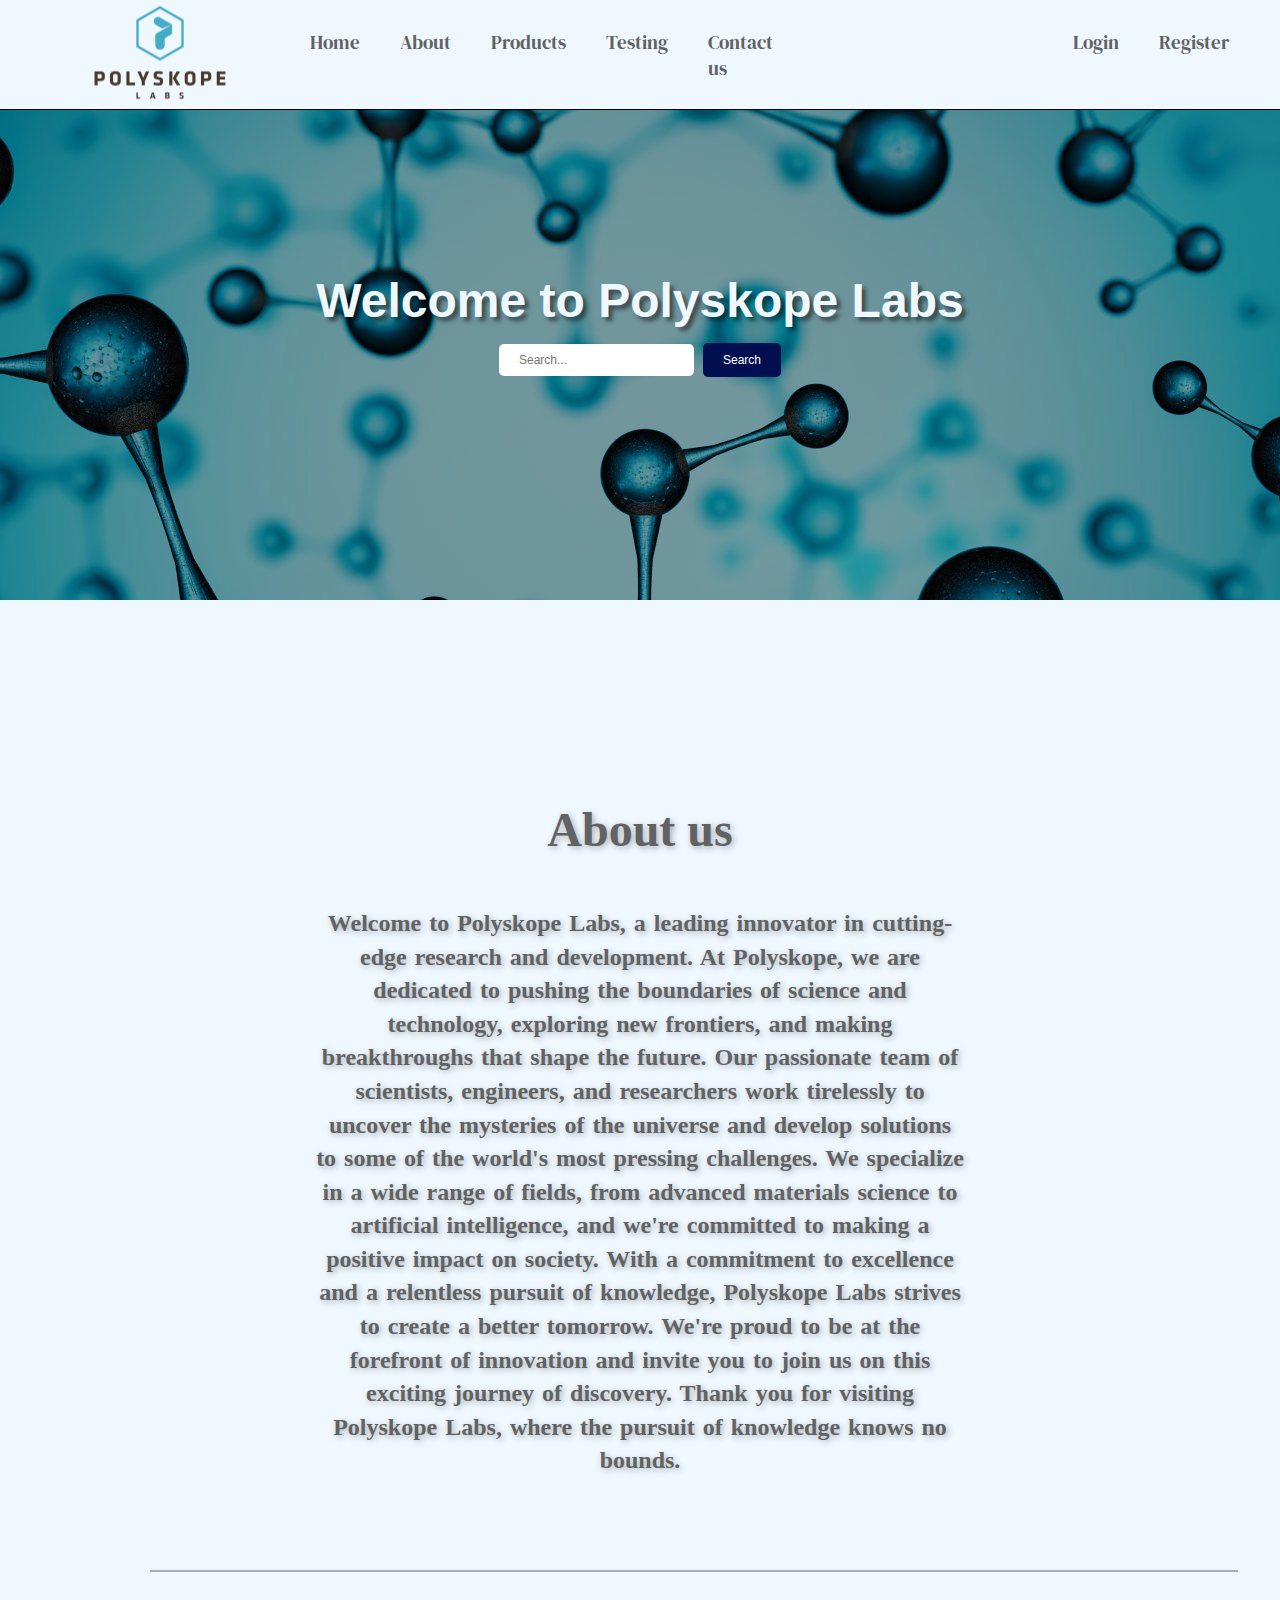
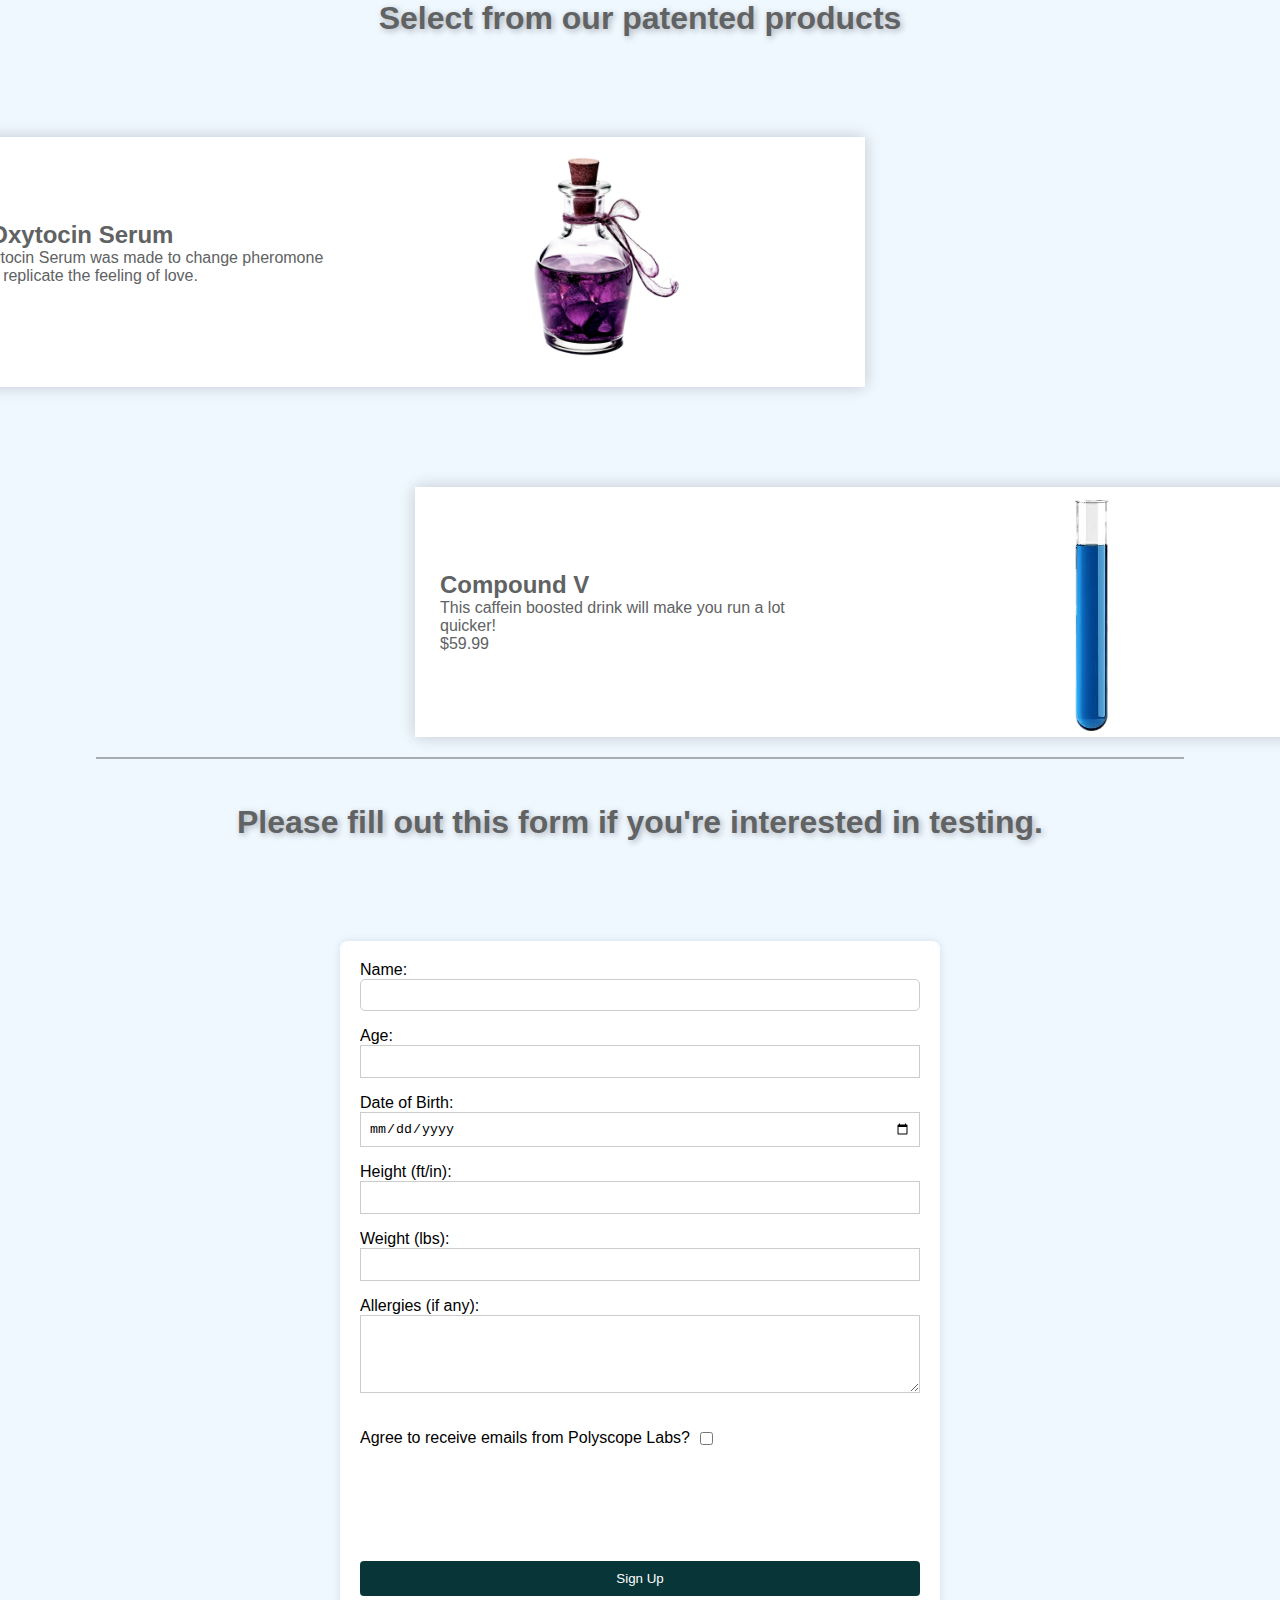
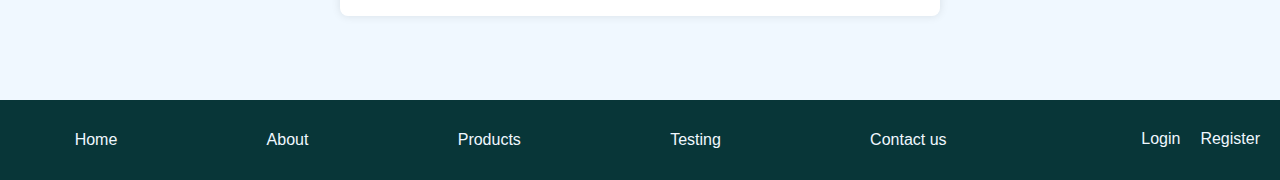
==== index.html @ d634123a "first commit" ====
<!DOCTYPE html>
<html lang="en">

<head>
    <meta charset="UTF-8">
    <meta http-equiv="X-UA-Compatible" content="IE=edge">
    <meta name="viewport" content="width=device-width, initial-scale=1.0">
    <title>Polyskope Labs</title>
    <link rel="preconnect" href="https://fonts.googleapis.com">
    <link rel="preconnect" href="https://fonts.gstatic.com" crossorigin>
    <link href="https://fonts.googleapis.com/css2?family=DM+Serif+Display&display=swap" rel="stylesheet">
    <link rel="stylesheet" href="https://cdnjs.cloudflare.com/ajax/libs/font-awesome/5.15.3/css/all.min.css"
        integrity="sha384-oCEsdZ63m2yK6t6v5nIbDQLJgsG5CnfdyjsMGQ93mbz9nROiNoKnI+9EYa85IhIX" crossorigin="anonymous">
    <link href="styles.css" rel="stylesheet">
    <script src="/scripts.js" defer></script>
</head>

<body>
    <header>
        <a href="/index.html">
            <img src="/Polyscope logo.png" class="logo">
        </a>
        <ul>
            <li><a href="#home-section">Home</a></li>
            <li><a href="#about-container">About</a></li>
            <li><a href="#products-container">Products</a></li>
            <li><a href="#testing">Testing</a></li>
            <li><a href="#contact">Contact us</a></li>
            <li><a href="/login.html">Login</a></li>
            <li><a href="#">Register</a></li>
        </ul>
    </header>

    <main id="home-section">
        <h1>Welcome to Polyskope Labs</h1>
        <div class="background-container">
        </div>
        <form id="search-bar">
            <input type="text" id="search" name="search" placeholder="Search...">
            <input type="submit" value="Search">
        </form>
    </main>

    <div id="about-container">
        <div class="about">
            <h1>About us</h1>
            <h2>Welcome to Polyskope Labs, a leading innovator in cutting-edge research and development. At Polyskope,
                we
                are dedicated to pushing the boundaries of science and technology, exploring new frontiers, and making
                breakthroughs that shape the future.

                Our passionate team of scientists, engineers, and researchers work tirelessly to uncover the mysteries
                of
                the universe and develop solutions to some of the world's most pressing challenges. We specialize in a
                wide
                range of fields, from advanced materials science to artificial intelligence, and we're committed to
                making a
                positive impact on society.

                With a commitment to excellence and a relentless pursuit of knowledge, Polyskope Labs strives to create
                a
                better tomorrow. We're proud to be at the forefront of innovation and invite you to join us on this
                exciting
                journey of discovery.

                Thank you for visiting Polyskope Labs, where the pursuit of knowledge knows no bounds.</h2>
        </div>
        <div class="border-container" id="border-container1"></div>
    </div>


    <div id="products-container">
        <h1>Select from our patented products</h1>
        <div class="love-potion">
            <div class="info-container">
                <h2>The Oxytocin Serum</h2>
                <p>The Oxytocin Serum was made to change pheromone levels to replicate the feeling of love.</p>
                <p>$199.99</p>
            </div>
            <img src="/love potion.png" class="love-potion-img">
        </div>

        <div class="speed-enhancer">
            <div class="info-container">
                <h2>Compound V</h2>
                <p>This caffein boosted drink will make you run a lot quicker!</p>
                <p>$59.99</p>
            </div>
            <img src="/speed enhancer.png" class="speed-potion-img">
        </div>

        <div class="border-container"></div>
    </div>

    <div class="testing" id="testing">
        <h1>Please fill out this form if you're interested in testing.</h1>
        <form action="#" method="post" class="testing-form">
            <label for="name">Name:</label>
            <input type="text" id="name" name="name" required>

            <label for="age">Age:</label>
            <input type="number" id="age" name="age" required>

            <label for="dob">Date of Birth:</label>
            <input type="date" id="dob" name="dob" required>

            <label for="height">Height (ft/in):</label>
            <input type="" id="height" name="height" required>

            <label for="weight">Weight (lbs):</label>
            <input type="number" id="weight" name="weight" required>

            <label for="allergies">Allergies (if any):</label>
            <textarea id="allergies" name="allergies" rows="4"></textarea>

            <div class="checkbox-title">
                <label for="request">Agree to receive emails from Polyscope Labs?</label>
                <input type="checkbox" id="requestCheckbox" name="requestCheckbox" value="requestCheckbox">
            </div>

            <button type="submit" onclick="submitForm()">Sign Up</button>
        </form>

    </div>

    <div id="contact" class="contact">

    </div>
</body>
<footer>
    <ul>
        <li><a href="#home-section">Home</a></li>
        <li><a href="#about-container">About</a></li>
        <li><a href="#products-container">Products</a></li>
        <li><a href="#testing">Testing</a></li>
        <li><a href="#">Contact us</a></li>
        <li><a href="/login.html">Login</a></li>
        <li><a href="#">Register</a></li>
    </ul>
</footer>

</html>
---- styles.css ----
* {
    list-style: none;
    margin: 0;
    padding: 0;
    box-sizing: border-box;
}

html, body {
    background: aliceblue;
    background-repeat: no-repeat;
    min-height: 100vh;
}

header {
    width: 100%;
    height: 110px;
    display: flex;
    position: fixed;
    z-index: 999;
    top: 0;
    padding: 10px;
    background-color: aliceblue;
    border-bottom: 1px solid black;
}

img {
    scale: 0.5;
    transform: translateY(-215px);
}

header ul,
header ul li a {
    margin: auto;
    color: rgb(96, 98, 99);
    display: flex;
    text-decoration: none;
}

header ul {
    margin-right: 300px;
}

header ul li {
    margin-right: 40px;
    font-family: 'DM Serif Display';
    font-size: 1.2em;
}

header ul li:nth-of-type(5) {
    margin-right: 200px;
}

header ul li:nth-of-type(6) {
    margin-left: 100px;
}

header ul li:hover {
    cursor: pointer;
}

main {
    display: flex;
    height: 600px;
    align-items: center;
    justify-content: center;
}

.background-container {
    display: flex;
    align-items: center;
    justify-content: center;
    width: 100%;
    height: 100%;
    background-image: url(/MainBack.jpg);
    background-position-x: center;
    filter: brightness(0.65);
}

main h1 {
    position: absolute;
    font-size: 3em;
    color: aliceblue;
    text-shadow: 4px 4px 4px rgba(0, 0, 0, 0.5);
    font-family:'Trebuchet MS', 'Lucida Sans Unicode', 'Lucida Grande', 'Lucida Sans', Arial, sans-serif;
    z-index: 100;
}

#search-bar {
    position: absolute;
    z-index: 99;
    margin-top: 120px;
}

input[type="submit"] {
    background-color: #010f50;
    color: #fff; 
    padding: 10px 20px; 
    border: none; 
    border-radius: 5px; 
    cursor: pointer; 
    font-size: 12px;
    margin-left: 5px;
    transition: transform 200ms;
}

input[type="submit"]:hover {
    background-color: #58b1cc; 
    transform: scale(1.1);
}

input[type="text"] {
    outline: none;
    padding: 10px 20px;
    border: none;
    border-radius: 5px;
    font-size: 12px;
    height: 32px; 
}


#about-container {
    flex-direction: column;
    display: flex;
    height: 800px;
    width: 100%;
}
.about {
    margin-top: 150px;
    padding-bottom: 100px;
    height: 100%;
    width: 100%;
    background-color: aliceblue;
    color: rgb(96, 98, 99);
    display: flex;
    flex-direction: column;
    align-items: center;
    justify-content: center;
    text-shadow: 2px 2px 6px rgba(0, 0, 0, 0.3);
}

.about h1 {
    margin-top: 80px;
    font-size: 3rem;
    margin-bottom: 50px;
}

.about h2 {
    width: 650px;
    text-align: center;
    word-spacing: 2px;
    line-height: 1.4;
}

.logo:hover {
    cursor: pointer;
}

#products-container{
    display: flex;
    flex-direction: column;
    align-items: center;
    padding-top: 200px;
    width: 100%;
    height: 100vh;
    font-family:'Trebuchet MS', 'Lucida Sans Unicode', 'Lucida Grande', 'Lucida Sans', Arial, sans-serif;
    color: rgb(96, 98, 99);
}

.border-container{
    margin-top: 20px;
    width: 85%;
    opacity: 60%;
    border-bottom: 2px solid rgba(0, 0, 0, 0.5);
}

#border-container1 {
    margin-left: 150px;
}

#products-container > h1 {
    text-shadow: 2px 2px 6px rgba(0, 0, 0, 0.3);
}

.info-container p{
    width: 400px;
}

.love-potion {
    width: 950px;
    height: 250px;
    margin-top: 100px;
    margin-right: 500px;
    display: flex;
    flex-direction: row;
    align-items: center;
    justify-content: center;
    box-shadow: 0 0 15px rgba(0, 0, 0, 0.2);
    background-color: white;
}

.love-potion-img {
    margin-top: 200px;
    width: 500px;
    height: 500px;
}

.speed-potion-img {
    width: 500px;
    height: 500px;
    margin-top: 220px;
}

.speed-enhancer {
    width: 950px;
    height: 250px;
    margin-top: 100px;
    margin-left: 500px;
    display: flex;
    flex-direction: row;
    align-items: center;
    justify-content: center;
    box-shadow: 0 0 15px rgba(0, 0, 0, 0.2);
    background-color: white;
}

footer{
    width: 100%;
    height: 80px;
    background-color: rgb(8, 54, 56);
    margin-top: 100px;
    display: flex;
}

footer ul {
    display: flex;
    width: 100%;
}

footer ul li:nth-of-type(1),
footer ul li:nth-of-type(2),
footer ul li:nth-of-type(3),
footer ul li:nth-of-type(4),
footer ul li:nth-of-type(5) {
    margin: auto;
    
}

footer ul li:nth-of-type(6) {
    margin-left: 120px;
    margin-top: 30px;
}

footer ul li:nth-of-type(7) {
    margin-top: 30px;
    margin-left: 20px;
    margin-right: 20px;
}

footer ul li a{
    color: aliceblue;
    text-decoration: none;
    font-family:'Trebuchet MS', 'Lucida Sans Unicode', 'Lucida Grande', 'Lucida Sans', Arial, sans-serif;
}

.testing {
    padding-top: 120px;
    width: 100%;
    height: 100vh;
    display: flex;
    flex-direction: column;
    justify-content: center;
    align-items: center;
    font-family:'Trebuchet MS', 'Lucida Sans Unicode', 'Lucida Grande', 'Lucida Sans', Arial, sans-serif;
}

.testing h1 {
    color: rgb(96, 98, 99);
    text-shadow: 2px 2px 6px rgba(0, 0, 0, 0.3);
}

.testing-form {
    width:600px;
    height: 700px;
    margin: 0 auto;
    margin-top: 100px;
    background-color: #fff;
    padding: 20px;
    border-radius: 8px;
    box-shadow: 0 0 10px rgba(0, 0, 0, 0.1);
    display: flex;
    flex-direction: column;
    
  }

  .testing-from label {
    display: block;
    margin-bottom: 8px;
  }

  .testing-form input, textarea {
    width: 100%;
    padding: 8px;
    margin-bottom: 16px;
    border: 1px solid #ccc;
    box-sizing: border-box;
  }

  .testing-form button {
    margin-top: 100px;
    background-color: rgb(8, 54, 56);
    color: #fff;
    padding: 10px 15px;
    border: none;
    border-radius: 4px;
    cursor: pointer;
  }

  .testing-form button:hover {
    background-color: rgb(26, 114, 119);
  }

.checkbox-title {
    margin-top: 20px;
    display: flex;
    width: 100%;
  }

input[type="checkbox"] {
    width: 13px;
    height: 13px;
    margin-left: 10px;
    margin-top: 3px;
}
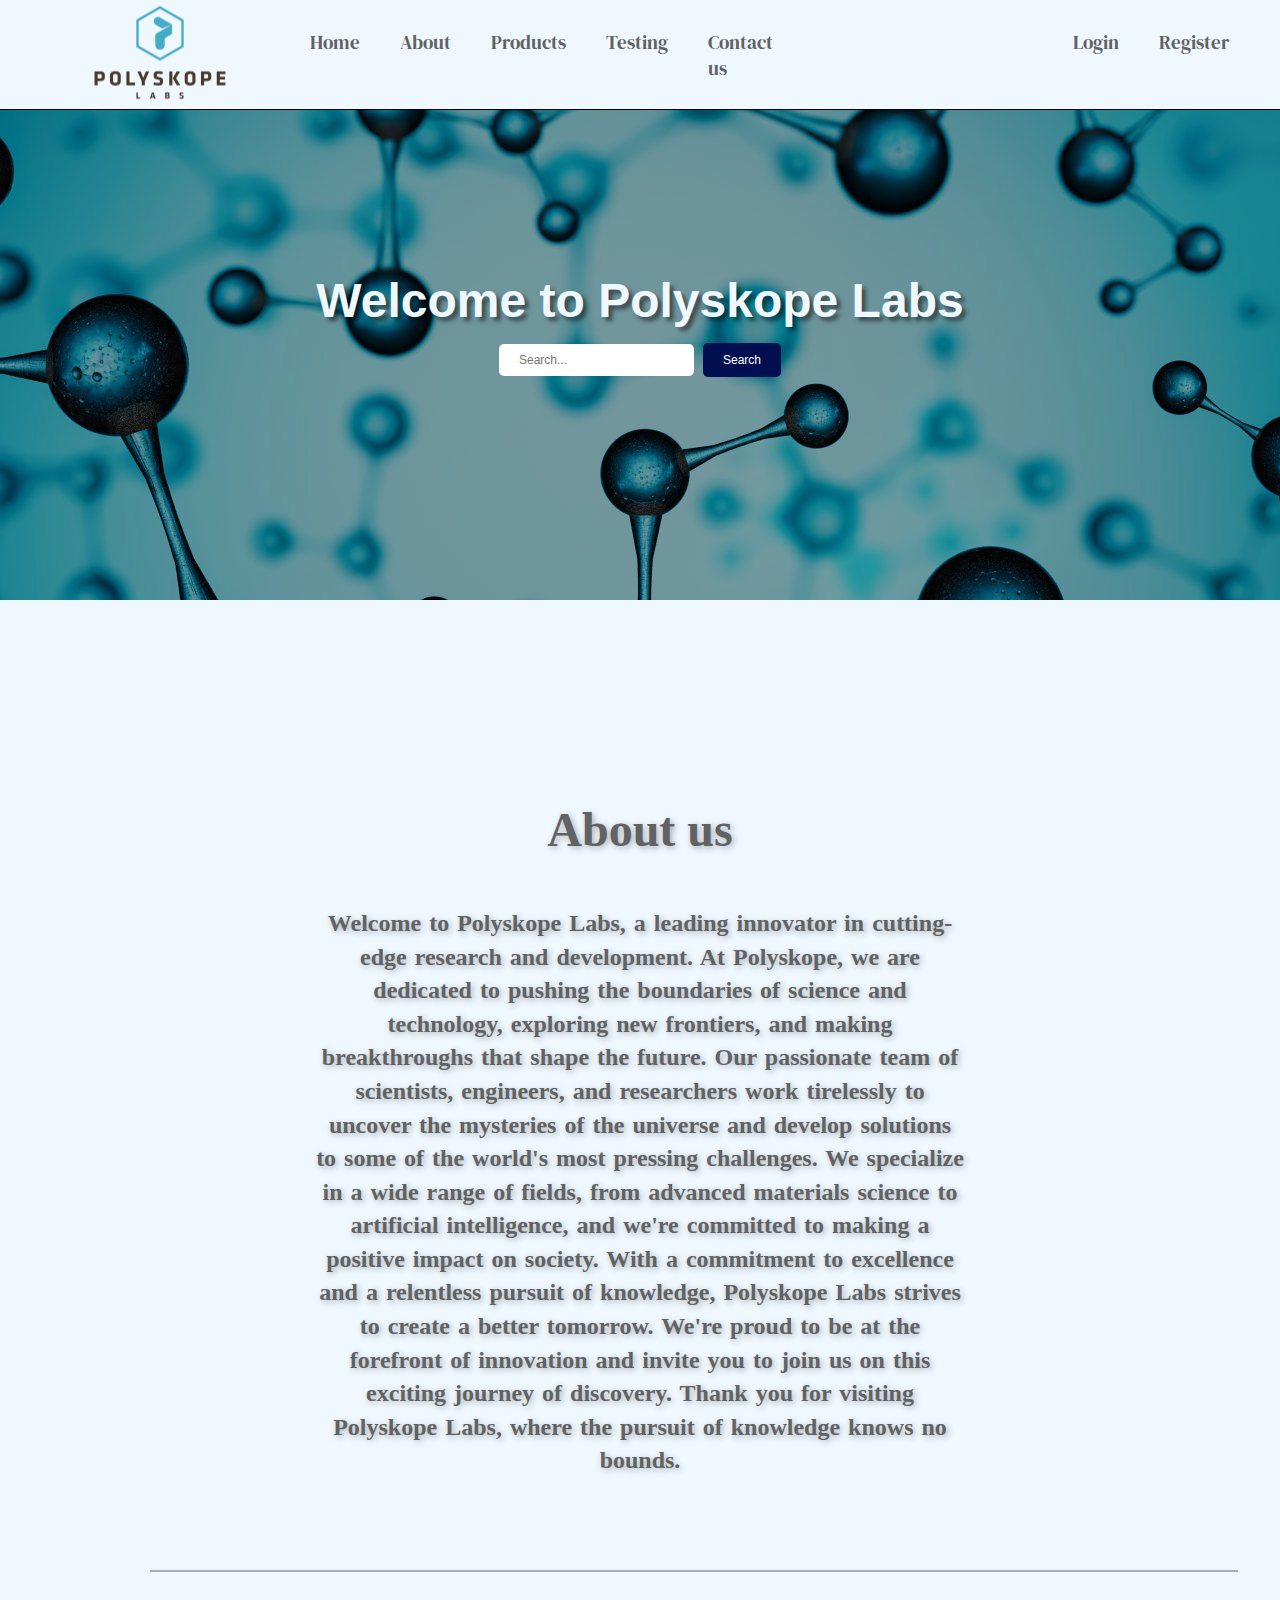
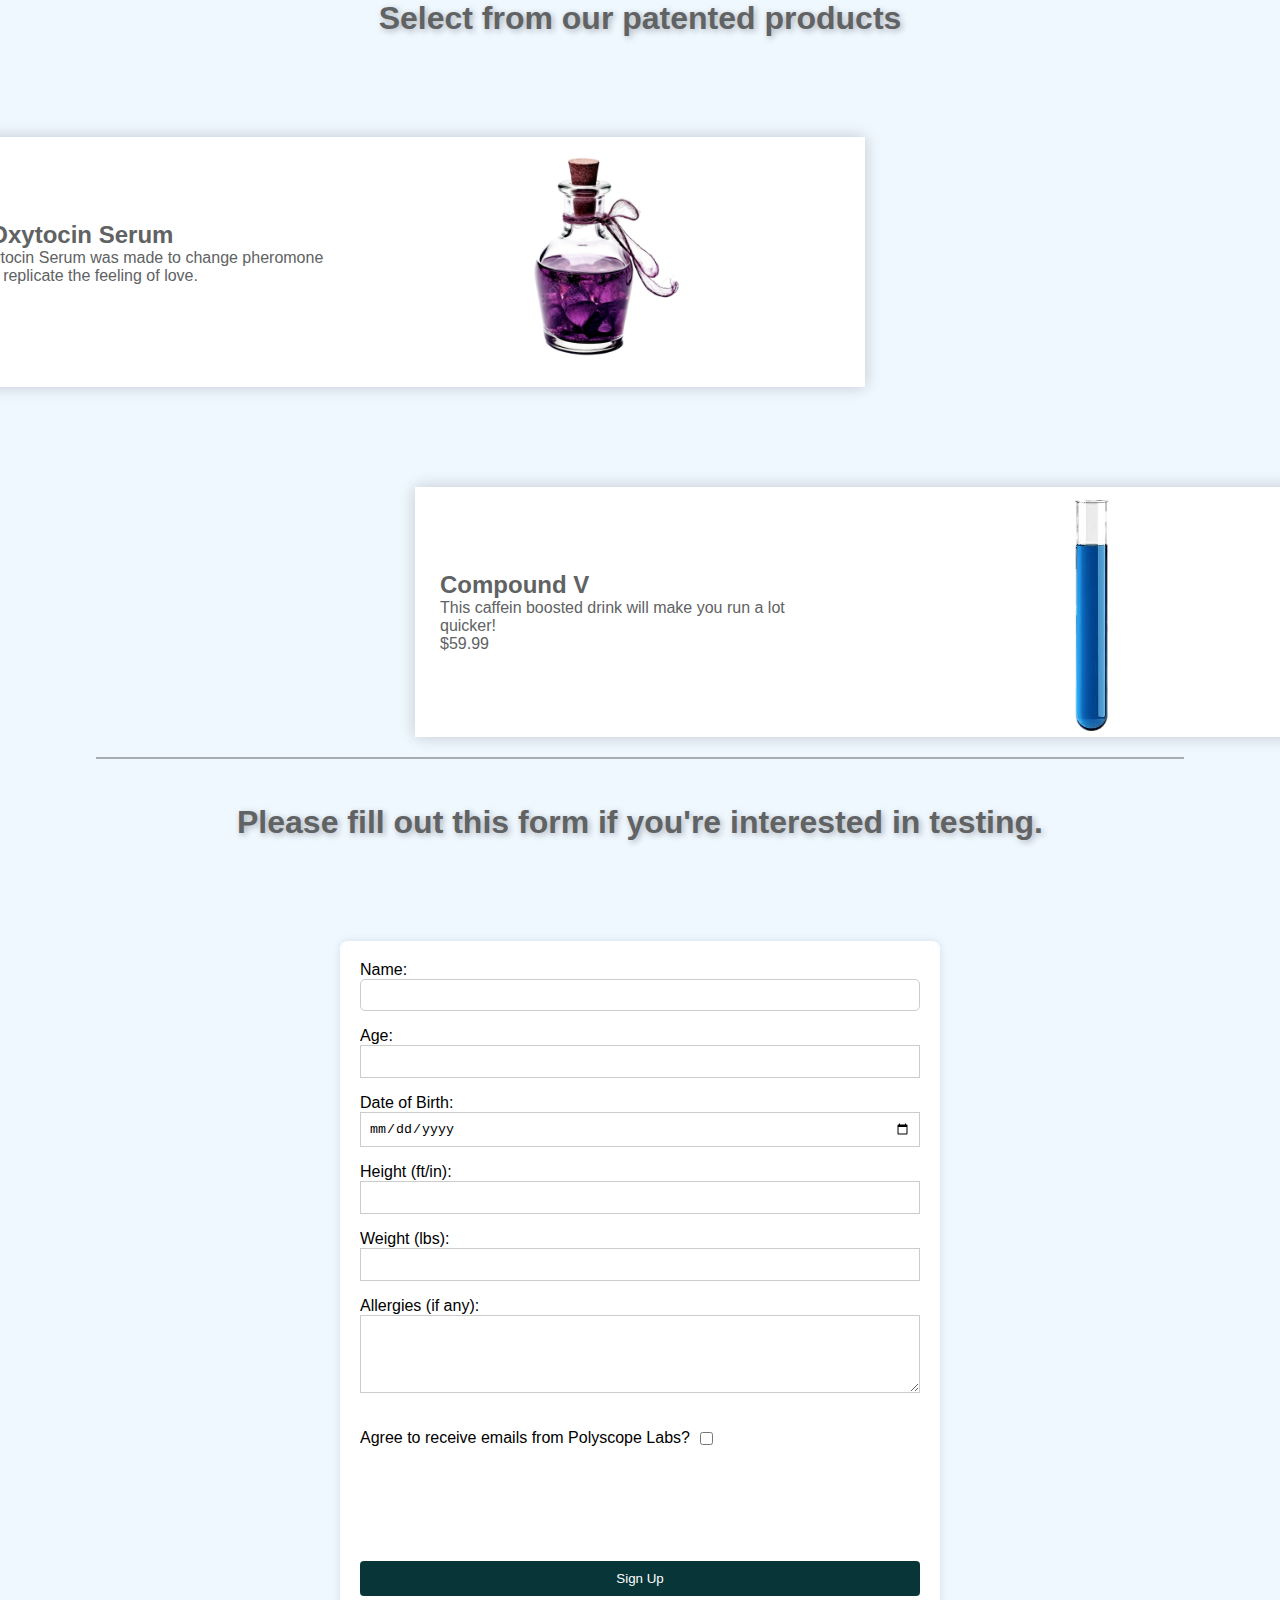
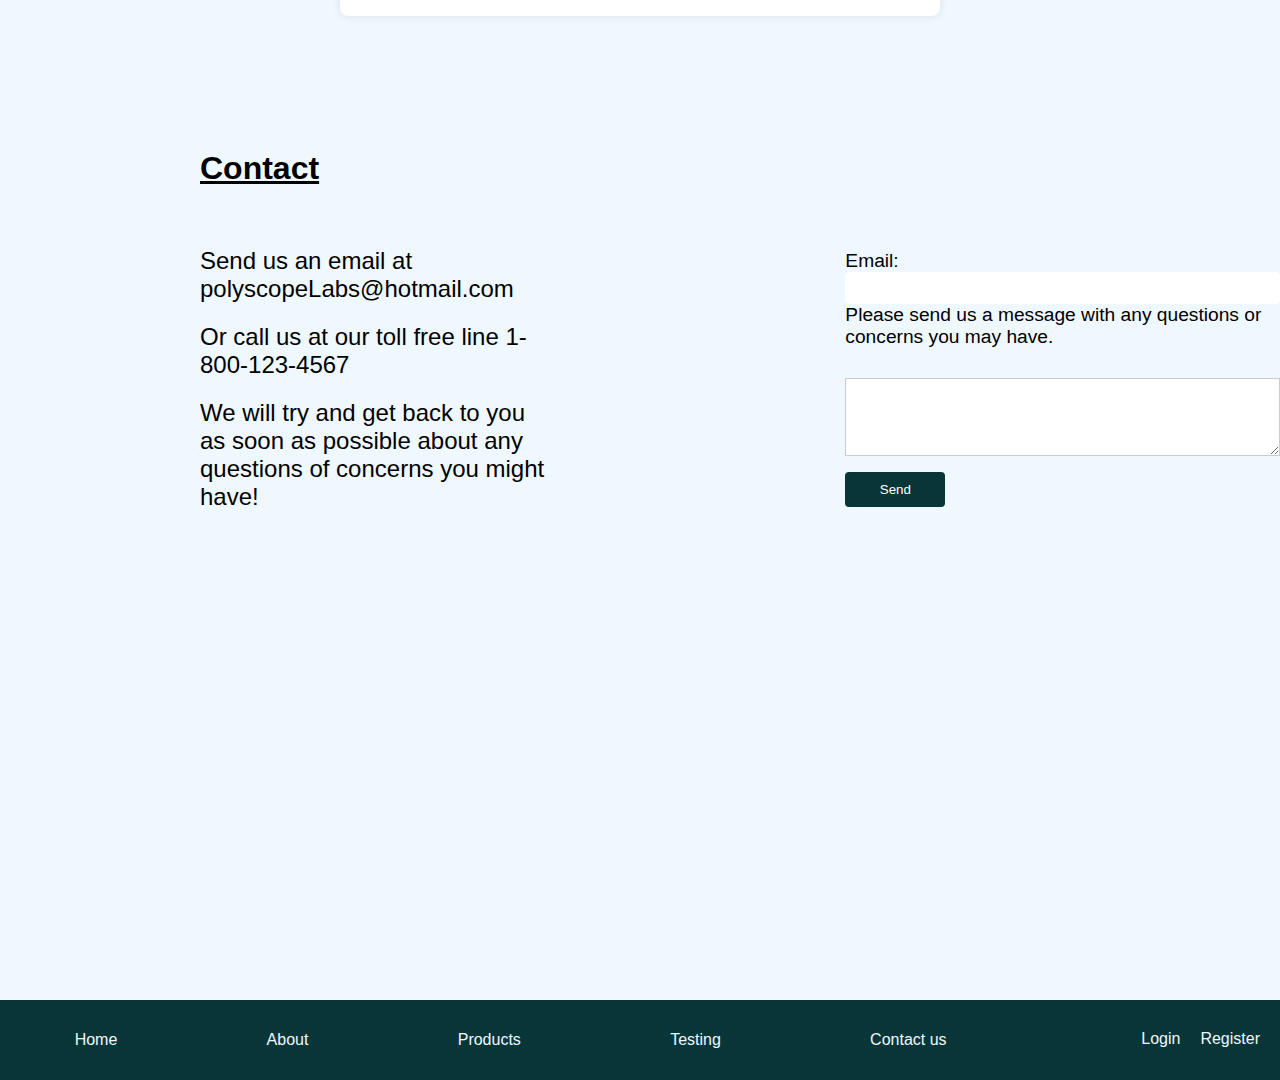
==== commit 4567763a: "finished" ====
--- a/index.html
+++ b/index.html
@@ -124,7 +124,26 @@
     </div>
 
     <div id="contact" class="contact">
+        <div>
+            <h1>Contact</h1>
+            <p>Send us an email at polyscopeLabs@hotmail.com</p>
+            <p>Or call us at our toll free line 1-800-123-4567</p>
+            <p>We will try and get back to you as soon as possible about
+                any questions of concerns you might have!
+            </p>
+        </div>
+        <form class="messageForm">
 
+            <label for="email" class="emailLabel">Email:</label>
+            <input type="text" id="email" class="emailText" name="email" required>
+
+            <label for="message" id="messageLabel" class="messageLabel">Please send us a message with any questions or
+                concerns you may
+                have.</label>
+            <textarea id="message" name="message" rows="4"></textarea>
+
+            <button id="messageButton" onclick="submitMessage()">Send</button>
+        </form>
     </div>
 </body>
 <footer>
@@ -133,7 +152,7 @@
         <li><a href="#about-container">About</a></li>
         <li><a href="#products-container">Products</a></li>
         <li><a href="#testing">Testing</a></li>
-        <li><a href="#">Contact us</a></li>
+        <li><a href="#contact">Contact us</a></li>
         <li><a href="/login.html">Login</a></li>
         <li><a href="#">Register</a></li>
     </ul>
--- a/styles.css
+++ b/styles.css
@@ -196,6 +196,13 @@
     justify-content: center;
     box-shadow: 0 0 15px rgba(0, 0, 0, 0.2);
     background-color: white;
+    transition: scale 1s, transform 1s;
+}
+
+.love-potion:hover {
+    scale: 1.05;
+    cursor: pointer;
+    transform: translate(10px,10px);
 }
 
 .love-potion-img {
@@ -221,6 +228,13 @@
     justify-content: center;
     box-shadow: 0 0 15px rgba(0, 0, 0, 0.2);
     background-color: white;
+    transition: scale 1s, transform 1s;
+}
+
+.speed-enhancer:hover {
+    scale: 1.05;
+    cursor: pointer;
+    transform: translate(-10px,-10px);
 }
 
 footer{
@@ -332,7 +346,57 @@
     margin-top: 3px;
 }
 
-
-
-
-
+.contact {
+    padding-top: 150px;
+    width: 100%;
+    height: 100vh;
+    font-family:'Trebuchet MS', 'Lucida Sans Unicode', 'Lucida Grande', 'Lucida Sans', Arial, sans-serif;
+    padding-left: 200px;
+    display: flex;
+}
+
+.contact div {
+    width: 500px;
+}
+
+.contact p {
+    font-size: 1.5rem;
+    padding-top: 20px;
+}
+
+.contact h1 {
+    padding-bottom: 40px;
+    text-decoration: underline;
+}
+
+.messageForm {
+    padding-top: 100px;
+    padding-left: 300px;
+    display: flex;
+    flex-direction: column;
+}
+
+.messageLabel,
+.emailLabel {
+    font-size: 1.2rem;
+}
+
+#message {
+    margin-top: 30px;
+}
+
+
+.messageForm button {
+    background-color: rgb(8, 54, 56);
+    color: #fff;
+    padding: 10px 15px;
+    border: none;
+    border-radius: 4px;
+    cursor: pointer;
+    width: 100px;
+}
+
+
+
+
+
